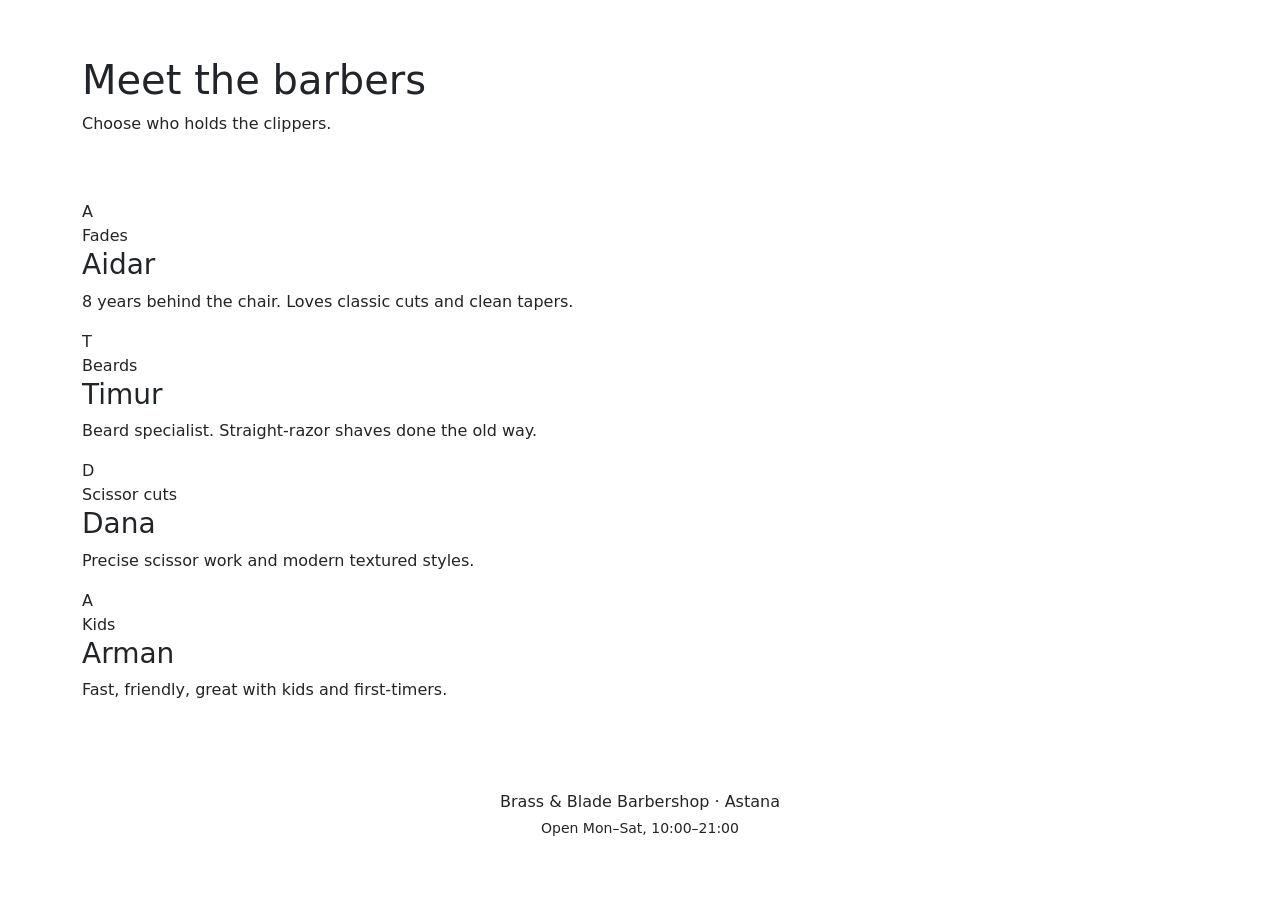
==== barbers.html @ 228490f8 "Add files via upload" ====
<!DOCTYPE html>
<html lang="en">
<head>
  <meta charset="UTF-8">
  <meta name="viewport" content="width=device-width, initial-scale=1">
  <title>Barbers | Brass &amp; Blade Barbershop</title>
  <link href="https://cdn.jsdelivr.net/npm/bootstrap@5.3.3/dist/css/bootstrap.min.css" rel="stylesheet">
  <link href="https://fonts.googleapis.com/css2?family=Oswald:wght@500;700&family=Source+Sans+3:wght@400;600&display=swap" rel="stylesheet">
  <link href="css/style.css" rel="stylesheet">
</head>
<body>
  <header id="site-header">
    <nav class="navbar navbar-expand-lg navbar-dark">
      <div class="container">
        <a class="navbar-brand" href="index.html">Brass &amp; Blade</a>
        <button class="navbar-toggler" type="button" data-bs-toggle="collapse" data-bs-target="#menu" aria-controls="menu" aria-expanded="false" aria-label="Toggle navigation"><span class="navbar-toggler-icon"></span></button>
        <div class="collapse navbar-collapse" id="menu"><ul class="navbar-nav ms-auto"><li class="nav-item"><a class="nav-link" href="index.html">Home</a></li><li class="nav-item"><a class="nav-link" href="services.html">Services</a></li><li class="nav-item"><a class="nav-link active" href="barbers.html">Barbers</a></li><li class="nav-item"><a class="nav-link" href="booking.html">Book now</a></li><li class="nav-item"><a class="nav-link" href="contact.html">Contact</a></li></ul></div>
      </div>
    </nav>
  </header>
  <main>
    <section class="page-title"><div class="container"><h1>Meet the barbers</h1><p>Choose who holds the clippers.</p></div></section>
    <section class="py-5">
      <div class="container">
        <div class="barber-grid">
          <article class="barber"><div class="avatar" aria-hidden="true">A</div><span class="badge-spec">Fades</span><h3>Aidar</h3><p>8 years behind the chair. Loves classic cuts and clean tapers.</p></article><article class="barber"><div class="avatar" aria-hidden="true">T</div><span class="badge-spec">Beards</span><h3>Timur</h3><p>Beard specialist. Straight-razor shaves done the old way.</p></article><article class="barber"><div class="avatar" aria-hidden="true">D</div><span class="badge-spec">Scissor cuts</span><h3>Dana</h3><p>Precise scissor work and modern textured styles.</p></article><article class="barber"><div class="avatar" aria-hidden="true">A</div><span class="badge-spec">Kids</span><h3>Arman</h3><p>Fast, friendly, great with kids and first-timers.</p></article>
        </div>
      </div>
    </section>
  </main>
  <footer class="text-center py-4">
    <div class="container">
      <p class="mb-1">Brass &amp; Blade Barbershop &middot; Astana</p>
      <p class="mb-0 small">Open Mon&ndash;Sat, 10:00&ndash;21:00</p>
    </div>
  </footer>
  <script src="https://cdn.jsdelivr.net/npm/bootstrap@5.3.3/dist/js/bootstrap.bundle.min.js"></script>
</body>
</html>
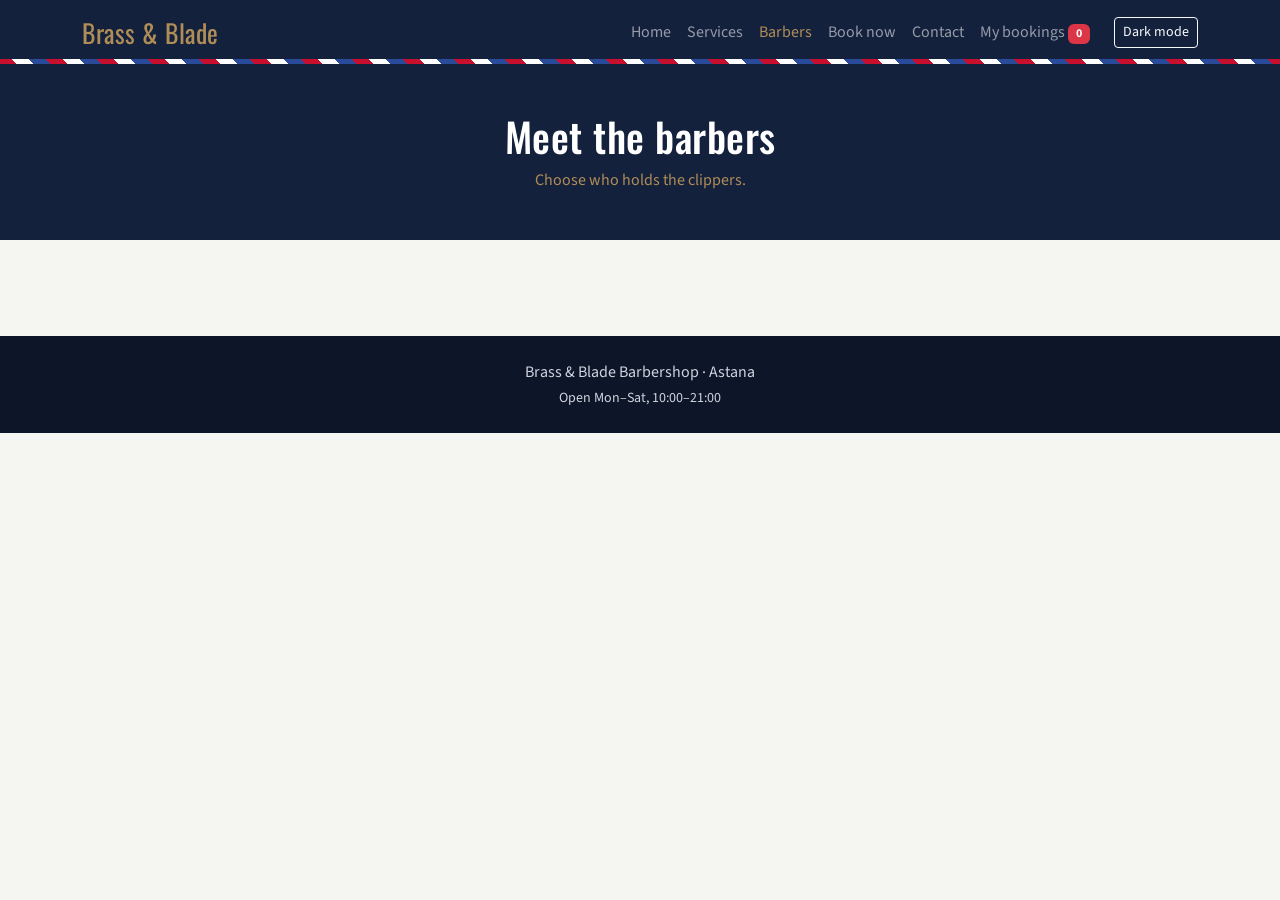
==== commit c40000a1: "feat:render barber cards from javascript array" ====
--- a/barbers.html
+++ b/barbers.html
@@ -14,7 +14,8 @@
       <div class="container">
         <a class="navbar-brand" href="index.html">Brass &amp; Blade</a>
         <button class="navbar-toggler" type="button" data-bs-toggle="collapse" data-bs-target="#menu" aria-controls="menu" aria-expanded="false" aria-label="Toggle navigation"><span class="navbar-toggler-icon"></span></button>
-        <div class="collapse navbar-collapse" id="menu"><ul class="navbar-nav ms-auto"><li class="nav-item"><a class="nav-link" href="index.html">Home</a></li><li class="nav-item"><a class="nav-link" href="services.html">Services</a></li><li class="nav-item"><a class="nav-link active" href="barbers.html">Barbers</a></li><li class="nav-item"><a class="nav-link" href="booking.html">Book now</a></li><li class="nav-item"><a class="nav-link" href="contact.html">Contact</a></li></ul></div>
+        <div class="collapse navbar-collapse" id="menu"><ul class="navbar-nav ms-auto"><li class="nav-item"><a class="nav-link" href="index.html">Home</a></li><li class="nav-item"><a class="nav-link" href="services.html">Services</a></li><li class="nav-item"><a class="nav-link active" href="barbers.html">Barbers</a></li><li class="nav-item"><a class="nav-link" href="booking.html">Book now</a></li><li class="nav-item"><a class="nav-link" href="contact.html">Contact</a></li><li class="nav-item"><a class="nav-link" href="mybookings.html">My bookings <span class="badge bg-danger" id="booking-badge">0</span></a></li></ul>
+          <button id="theme-toggle" class="btn btn-outline-light btn-sm ms-lg-3" type="button">Dark mode</button></div>
       </div>
     </nav>
   </header>
@@ -22,9 +23,7 @@
     <section class="page-title"><div class="container"><h1>Meet the barbers</h1><p>Choose who holds the clippers.</p></div></section>
     <section class="py-5">
       <div class="container">
-        <div class="barber-grid">
-          <article class="barber"><div class="avatar" aria-hidden="true">A</div><span class="badge-spec">Fades</span><h3>Aidar</h3><p>8 years behind the chair. Loves classic cuts and clean tapers.</p></article><article class="barber"><div class="avatar" aria-hidden="true">T</div><span class="badge-spec">Beards</span><h3>Timur</h3><p>Beard specialist. Straight-razor shaves done the old way.</p></article><article class="barber"><div class="avatar" aria-hidden="true">D</div><span class="badge-spec">Scissor cuts</span><h3>Dana</h3><p>Precise scissor work and modern textured styles.</p></article><article class="barber"><div class="avatar" aria-hidden="true">A</div><span class="badge-spec">Kids</span><h3>Arman</h3><p>Fast, friendly, great with kids and first-timers.</p></article>
-        </div>
+        <div class="barber-grid" id="barber-grid"></div>
       </div>
     </section>
   </main>
@@ -34,6 +33,13 @@
       <p class="mb-0 small">Open Mon&ndash;Sat, 10:00&ndash;21:00</p>
     </div>
   </footer>
+  <button id="back-top" type="button" aria-label="Back to top">&uarr;</button>
   <script src="https://cdn.jsdelivr.net/npm/bootstrap@5.3.3/dist/js/bootstrap.bundle.min.js"></script>
+  <script src="https://code.jquery.com/jquery-3.7.1.min.js"></script>
+  <script src="js/app.js"></script>
+  <script src="js/models.js"></script>
+  <script src="js/api.js"></script>
+  <script src="js/final.js"></script>
+  <script src="js/jq.js"></script>
 </body>
 </html>
--- a/css/style.css
+++ b/css/style.css
@@ -0,0 +1,75 @@
+/* Theme: ink navy, barber-pole red, brass */
+:root { --ink:#14213d; --ink-2:#0d1629; --red:#c8102e; --brass:#b08d57; --paper:#f5f5f2; }
+body { font-family:'Source Sans 3',sans-serif; color:#222; background:var(--paper); }
+h1,h2,h3,.navbar-brand { font-family:'Oswald',sans-serif; letter-spacing:.5px; }
+
+/* Positioning: sticky header (fixed-style) + barber-pole stripe via ::after (absolute) */
+#site-header { position:sticky; top:0; z-index:100; background:var(--ink); }
+#site-header::after { content:""; position:absolute; left:0; right:0; bottom:0; height:5px;
+  background:repeating-linear-gradient(45deg,var(--red) 0 12px,#fff 12px 24px,#2a4a9a 24px 36px); }
+.navbar-brand { font-size:1.6rem; color:var(--brass)!important; }
+.nav-link.active { color:var(--brass)!important; }
+
+#hero { background:linear-gradient(rgba(13,22,41,.85),rgba(13,22,41,.85)),var(--ink); color:#fff; padding:7rem 0; }
+#hero h1 { font-size:3.2rem; max-width:18ch; margin:1rem auto; }
+.hero-tag { border:1px solid var(--brass); color:var(--brass); padding:.2rem .8rem; border-radius:2rem; }
+.btn-brass { background:var(--brass); color:#fff; border:0; font-weight:600; }
+.btn-brass:hover { background:var(--red); color:#fff; }
+
+.page-title { background:var(--ink); color:#fff; padding:3rem 0; text-align:center; }
+.page-title p { color:var(--brass); margin:0; }
+.bg-ink { background:var(--ink-2); color:#fff; }
+
+/* Flexbox */
+.features { display:flex; gap:1.5rem; }
+.feature { flex:1; background:#fff; padding:1.5rem; border-top:4px solid var(--red); }
+.hours li { display:flex; justify-content:space-between; border-bottom:1px solid #ffffff33; padding:.6rem 0; }
+
+/* Grid */
+.barber-grid { display:grid; grid-template-columns:repeat(4,1fr); gap:1.5rem; }
+.barber { position:relative; background:#fff; padding:1.5rem; text-align:center; }
+.avatar { width:90px; height:90px; margin:0 auto 1rem; border-radius:50%; background:var(--ink); color:var(--brass);
+  display:flex; align-items:center; justify-content:center; font:700 2.2rem 'Oswald',sans-serif; }
+.badge-spec { position:absolute; top:.8rem; right:.8rem; background:var(--red); color:#fff; font-size:.75rem; padding:.2rem .6rem; }
+
+#price-table caption { caption-side:top; color:#555; }
+.contact-card { background:#fff; padding:1.5rem; border-left:4px solid var(--brass); font-style:normal; }
+footer { background:var(--ink-2); color:#cfd3dc; }
+
+/* Tablet */
+@media (max-width:992px) {
+  .barber-grid { grid-template-columns:repeat(2,1fr); }
+  #hero h1 { font-size:2.5rem; }
+}
+/* Mobile */
+@media (max-width:576px) {
+  .features { flex-direction:column; }
+  .barber-grid { grid-template-columns:1fr; }
+  #hero { padding:4rem 0; }
+  #hero h1 { font-size:2rem; }
+}
+
+/* ===== Endterm additions ===== */
+.service-grid { display:grid; grid-template-columns:repeat(3,1fr); gap:1rem; }
+.service-card { background:#fff; padding:1rem; border-left:4px solid var(--brass); }
+.service-card .price { font-weight:600; color:var(--red); }
+#fav-panel { background:#fff; padding:1.25rem; border-top:4px solid var(--red); }
+#fav-list { list-style:none; padding:0; }
+#fav-list li { display:flex; justify-content:space-between; align-items:center; padding:.4rem 0; border-bottom:1px solid #ddd; }
+.bio { display:none; }
+.barber { cursor:pointer; }
+.row-picked > * { background-color:var(--red)!important; }
+.feature-closed { border-top-color:var(--brass); }
+#back-top { display:none; position:fixed; right:1.2rem; bottom:1.2rem; width:44px; height:44px; border:0; border-radius:50%; background:var(--brass); color:#fff; z-index:200; }
+.toast-note { position:fixed; left:50%; bottom:1.5rem; transform:translateX(-50%); background:var(--ink); color:#fff; padding:.6rem 1.2rem; border-radius:.4rem; z-index:300; }
+body.dark-mode { background:#0d1629; color:#e8e8e8; }
+body.dark-mode .feature, body.dark-mode .barber, body.dark-mode .contact-card, body.dark-mode .service-card, body.dark-mode #fav-panel { background:#1b2a4a; color:#e8e8e8; }
+body.dark-mode #fav-list li { border-color:#33466e; }
+body.dark-mode .btn-close { filter:invert(1); }
+@media (max-width:992px) { .service-grid { grid-template-columns:repeat(2,1fr); } }
+@media (max-width:576px) { .service-grid { grid-template-columns:1fr; } }
+
+/* ===== Final project additions ===== */
+.weather-card { max-width:380px; background:#fff; padding:1.5rem; border-top:4px solid var(--brass); }
+body.dark-mode .weather-card { background:#1b2a4a; color:#e8e8e8; }
+body.dark-mode .table { --bs-table-color:#e8e8e8; --bs-table-bg:#1b2a4a; --bs-table-striped-bg:#22345c; --bs-table-striped-color:#e8e8e8; }
